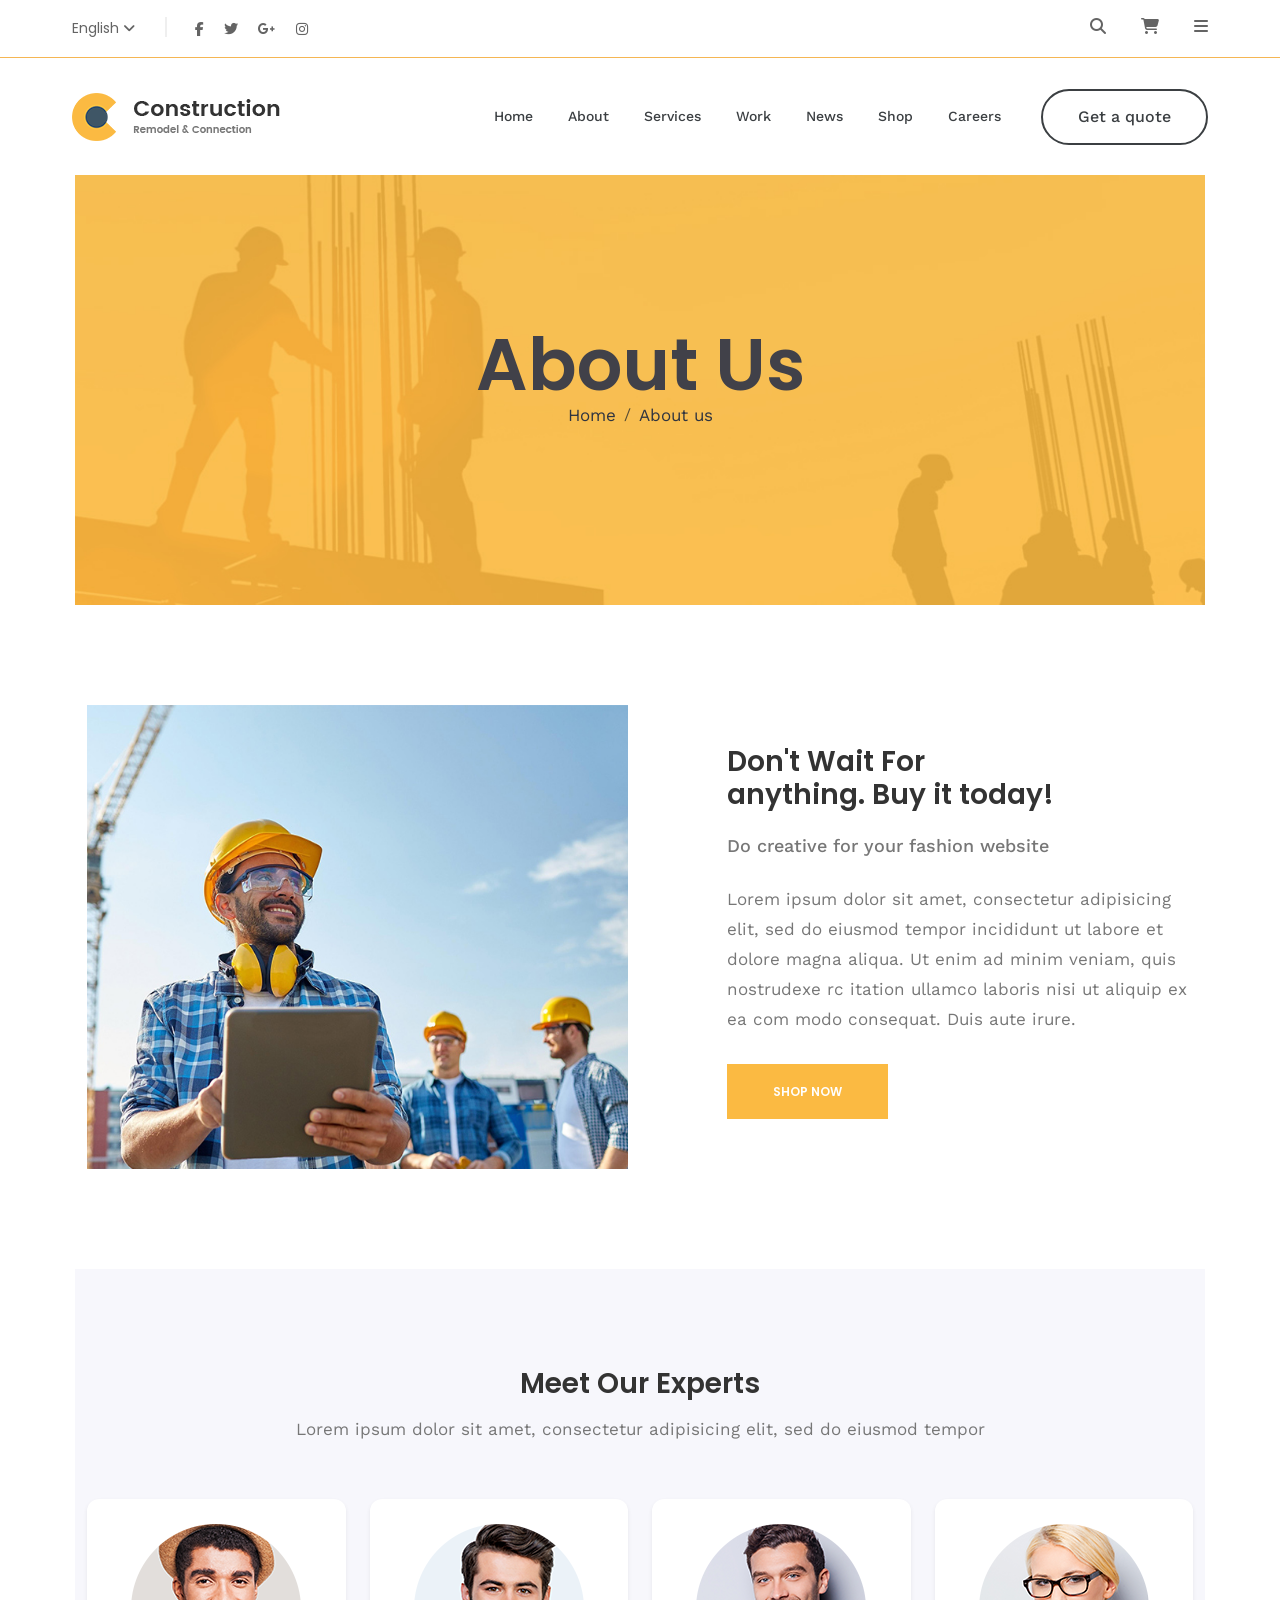
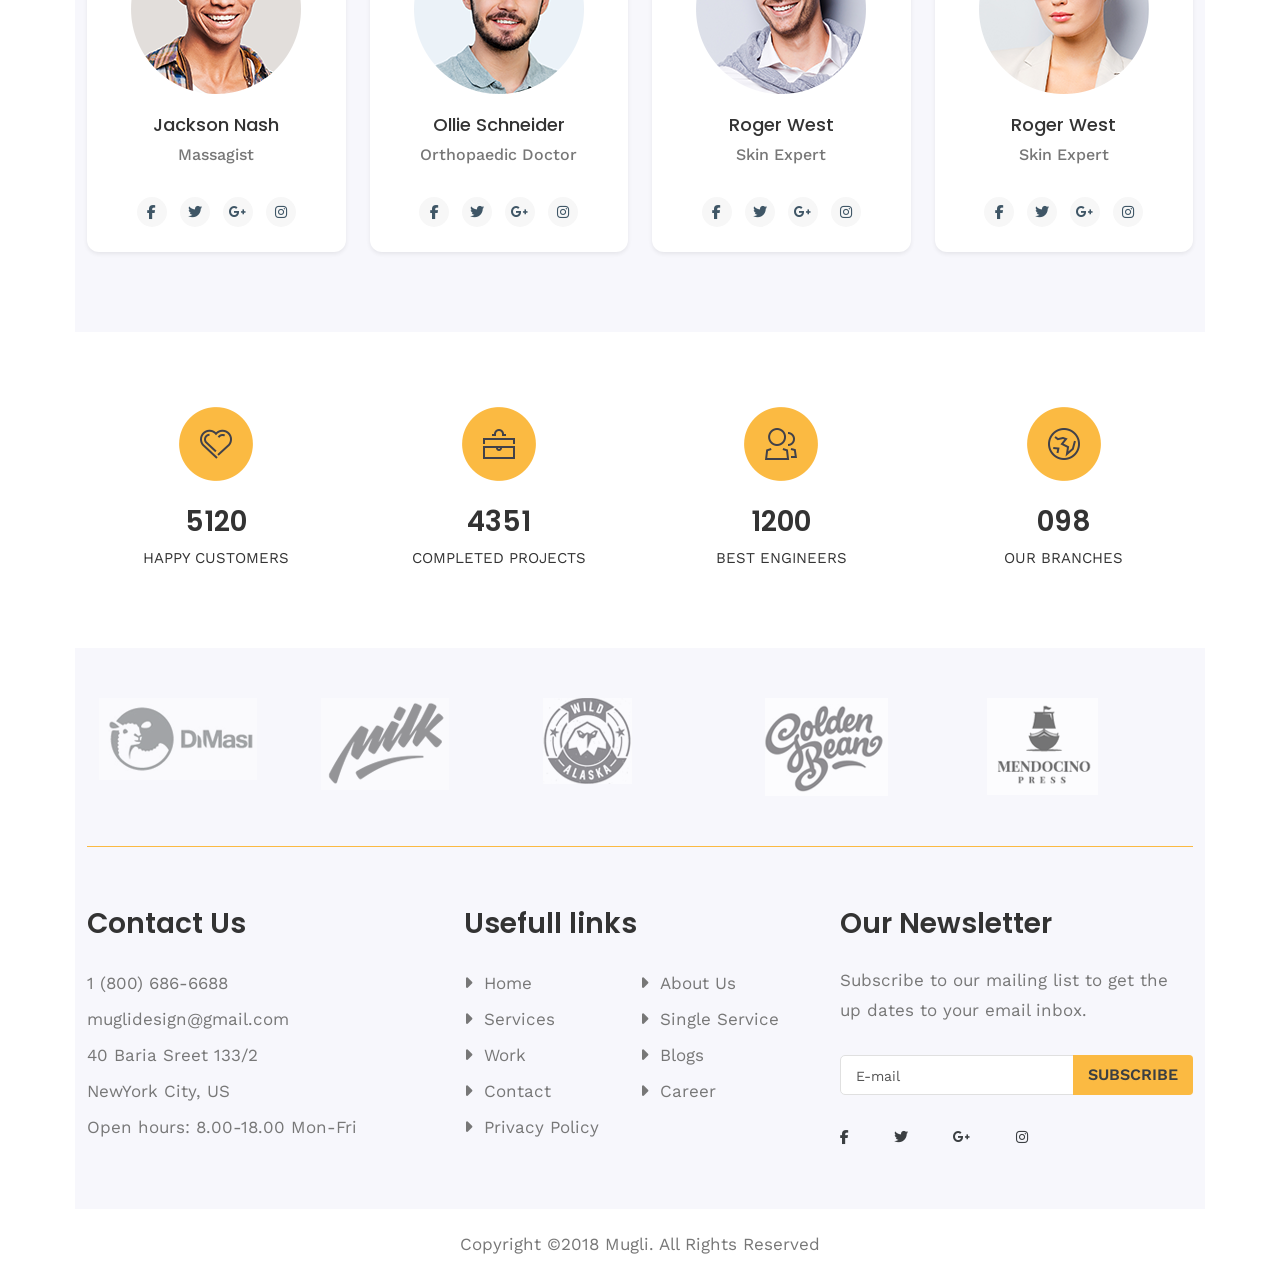
==== about.html @ 53c90080 "construction Html Project" ====
<!DOCTYPE html>
<html lang="en">
  <head>
    <meta charset="UTF-8" />
    <meta name="viewport" content="width=device-width, initial-scale=1.0" />
    <title>About Us</title>
    <link rel="shortcut icon" href="favicon.ico" type="image/x-icon" />
    <link rel="stylesheet" href="css/bootstrap.min.css" />
    <link rel="stylesheet" href="https://cdnjs.cloudflare.com/ajax/libs/font-awesome/6.7.2/css/all.min.css" />
    <link rel="stylesheet" href="css/slick.css" />
    <link rel="stylesheet" href="css/meanmenu.css" />
    <link rel="stylesheet" href="css/nice-select.css" />
    <link rel="stylesheet" href="css/magnific-popup.css" />
    <link rel="stylesheet" href="css/default.css" />
    <link rel="stylesheet" href="css/style.css" />
    <link rel="stylesheet" href="css/responsive.css" />
  </head>
  <body>
    <header>
      <!-- Top Header Section -->
      <div class="header-top-area pl-60 pr-60">
        <div class="container-fluid">
          <div class="row">
            <div class="col-xl-6 col-lg-6 col-md-6 col-6 d-flex align-items-center">
              <div class="language">
                <ul>
                  <li>
                    <a href="#">
                      English
                      <i class="fa-solid fa-angle-down"></i>
                    </a>
                    <ul>
                      <li><a href="#">Arabic</a></li>
                      <li><a href="#">Bangla</a></li>
                      <li><a href="#">Turkie</a></li>
                      <li><a href="#">German</a></li>
                      <li><a href="#">China</a></li>
                      <li><a href="#">Deutch</a></li>
                    </ul>
                  </li>
                </ul>
              </div>
              <div class="social-icon d-none d-md-block">
                <a href="#"><i class="fa-brands fa-facebook-f"></i></a>
                <a href="#"><i class="fa-brands fa-twitter"></i></a>
                <a href="#"><i class="fa-brands fa-google-plus-g"></i></a>
                <a href="#"><i class="fa-brands fa-instagram"></i></a>
              </div>
            </div>
            <div class="col-xl-6 col-lg-6 col-md-6 col-6">
              <div class="header-right f-right">
                <ul>
                  <li>
                    <a href="#"><i class="fa-solid fa-magnifying-glass"></i></a>
                    <div class="search-form">
                      <form action="#">
                        <input placeholder="Search" type="text" />
                        <button><i class="fa-solid fa-magnifying-glass"></i></button>
                      </form>
                    </div>
                  </li>
                  <li>
                    <a href="#"><i class="fa-solid fa-cart-shopping"></i></a>
                  </li>
                  <li>
                    <a class="info-bar" href="#"><i class="fa-solid fa-bars"></i></a>
                  </li>
                </ul>
              </div>
            </div>
          </div>
        </div>
      </div>
      <div class="extra-info">
        <div class="close-icon">
          <button><i class="fa-solid fa-xmark"></i></button>
        </div>
        <p>
          Lorem ipsum dolor sit amet, consectetur adipisicing elit, sed do eiusmod tempor incididunt ut labore et dolore magna aliqua. Ut enim ad minim veniam, quis nostrudexe rc itation ullamco
          laboris nisi ut aliquip ex ea com modo consequat. Duis aute irure.
        </p>
        <div class="instagram">
          <a href="#"><img src="img/insta/insta1.jpg" alt="" /></a>
          <a href="#"><img src="img/insta/insta2.jpg" alt="" /></a>
          <a href="#"><img src="img/insta/insta3.jpg" alt="" /></a>
          <a href="#"><img src="img/insta/insta4.jpg" alt="" /></a>
          <a href="#"><img src="img/insta/insta1.jpg" alt="" /></a>
          <a href="#"><img src="img/insta/insta2.jpg" alt="" /></a>
        </div>
        <div class="social-link-right mt-30">
          <a href="#"><i class="fa-brands fa-facebook-f"></i></a>
          <a href="#"><i class="fa-brands fa-twitter"></i></a>
          <a href="#"><i class="fa-brands fa-google-plus-g"></i></a>
          <a href="#"><i class="fa-brands fa-instagram"></i></a>
        </div>
      </div>

      <!-- Bottom Header Section -->
      <div class="header-bottom-area ab-menu pl-60 pr-60">
        <div class="container-fluid">
          <div class="row align-items-center">
            <div class="col-xl-3 col-lg-3">
              <div class="logo">
                <a href="index.html"><img src="img/logo/logo.png" alt="" /></a>
              </div>
            </div>
            <div class="col-xl-9 col-lg-9">
              <div class="header-button f-right d-none d-lg-block">
                <a href="#">Get a quote</a>
              </div>
              <div class="main-menu f-right">
                <nav id="mobile-menu">
                  <ul>
                    <li>
                      <a href="index.html">Home</a>
                      <ul class="submenu">
                        <li><a href="#">Home v1</a></li>
                        <li>
                          <a href="#">Home v2</a>
                          <ul class="submenu">
                            <li><a href="#">Home v.1</a></li>
                            <li><a href="#">Home v.2</a></li>
                            <li>
                              <a href="#">Home v.3</a>
                            </li>
                            <li><a href="#">Home v.4</a></li>
                          </ul>
                        </li>
                        <li><a href="#">Home v3</a></li>
                        <li><a href="#">Home v4</a></li>
                      </ul>
                    </li>
                    <li><a href="about.html">About</a></li>
                    <li><a href="#">Services</a></li>
                    <li><a href="#">Work</a></li>
                    <li><a href="#">News</a></li>
                    <li><a href="#">Shop</a></li>
                    <li><a href="#">careers</a></li>
                  </ul>
                </nav>
              </div>
              <div class="mobile-menu"></div>
            </div>
          </div>
        </div>
      </div>
    </header>

    <!-- Slider Start -->
    <div class="wrapper-box pl-75 pr-75">
      <div class="page-title-area pt-160 pb-160" style="background-image: url(img/aboutusbg.jpg); background-repeat: no-repeat; background-position: center center; background-size: cover">
        <div class="container-fluid">
          <div class="row">
            <div class="col-xl-12">
              <div class="page-title text-center">
                <h1>About Us</h1>
                <nav aria-label="breadcrumb ">
                  <ol class="breadcrumb justify-content-center">
                    <li class="breadcrumb-item"><a href="index.html">Home</a></li>
                    <li class="breadcrumb-item active" aria-current="page"><a href="#">About us</a></li>
                  </ol>
                </nav>
              </div>
            </div>
          </div>
        </div>
      </div>
      <!-- Promotion Area -->
      <div class="promotion-area pt-100 pb-100">
        <div class="container">
          <div class="row">
            <div class="col-xl-6 col-lg-6 col-md-12">
              <div class="promotion-img-3 d-none d-md-block" style="background-image: url(img/hero.jpg)"></div>
            </div>
            <div class="col-xl-6 col-lg-6 col-md-12">
              <div class="promotion-text pt-40 pb-50 pl-75">
                <h3>
                  Don't Wait For
                  <br />
                  anything. Buy it today!
                </h3>
                <span>Do creative for your fashion website</span>
                <p>
                  Lorem ipsum dolor sit amet, consectetur adipisicing elit, sed do eiusmod tempor incididunt ut labore et dolore magna aliqua. Ut enim ad minim veniam, quis nostrudexe rc itation
                  ullamco laboris nisi ut aliquip ex ea com modo consequat. Duis aute irure.
                </p>
                <a href="#" class="btn brand-btn">SHOP NOW</a>
              </div>
            </div>
          </div>
        </div>
      </div>
      <!-- Team Area -->
      <div class="team-area gray-bg pt-100 pb-50">
        <div class="container">
          <div class="row">
            <div class="col-xl-12">
              <div class="section-title text-center mb-55">
                <h2>Meet Our Experts</h2>
                <p>Lorem ipsum dolor sit amet, consectetur adipisicing elit, sed do eiusmod tempor</p>
              </div>
            </div>
            <div class="col-xl-3 col-lg-3 col-md-6">
              <div class="team-box text-center mb-30 bg-white shadow-sm">
                <div class="team-thumb">
                  <img src="img/team/jackson1.png" alt="" />
                </div>
                <div class="team-title">
                  <h3>Jackson Nash</h3>
                  <span>Massagist</span>
                </div>
                <div class="team-about-icon">
                  <a href="#"><i class="fa-brands fa-facebook-f"></i></a>
                  <a href="#"><i class="fa-brands fa-twitter"></i></a>
                  <a href="#"><i class="fa-brands fa-google-plus-g"></i></a>
                  <a href="#"><i class="fa-brands fa-instagram"></i></a>
                </div>
              </div>
            </div>
            <div class="col-xl-3 col-lg-3 col-md-6">
              <div class="team-box text-center mb-30 bg-white shadow-sm">
                <div class="team-thumb">
                  <img src="img/team/ollie1.png" alt="" />
                </div>
                <div class="team-title">
                  <h3>Ollie Schneider</h3>
                  <span>Orthopaedic Doctor</span>
                </div>
                <div class="team-about-icon">
                  <a href="#"><i class="fa-brands fa-facebook-f"></i></a>
                  <a href="#"><i class="fa-brands fa-twitter"></i></a>
                  <a href="#"><i class="fa-brands fa-google-plus-g"></i></a>
                  <a href="#"><i class="fa-brands fa-instagram"></i></a>
                </div>
              </div>
            </div>
            <div class="col-xl-3 col-lg-3 col-md-6">
              <div class="team-box text-center mb-30 bg-white shadow-sm">
                <div class="team-thumb">
                  <img src="img/team/roger1.png" alt="" />
                </div>
                <div class="team-title">
                  <h3>Roger West</h3>
                  <span>Skin Expert</span>
                </div>
                <div class="team-about-icon">
                  <a href="#"><i class="fa-brands fa-facebook-f"></i></a>
                  <a href="#"><i class="fa-brands fa-twitter"></i></a>
                  <a href="#"><i class="fa-brands fa-google-plus-g"></i></a>
                  <a href="#"><i class="fa-brands fa-instagram"></i></a>
                </div>
              </div>
            </div>
            <div class="col-xl-3 col-lg-3 col-md-6">
              <div class="team-box text-center mb-30 bg-white shadow-sm">
                <div class="team-thumb">
                  <img src="img/team/west1.png" alt="" />
                </div>
                <div class="team-title">
                  <h3>Roger West</h3>
                  <span>Skin Expert</span>
                </div>
                <div class="team-about-icon">
                  <a href="#"><i class="fa-brands fa-facebook-f"></i></a>
                  <a href="#"><i class="fa-brands fa-twitter"></i></a>
                  <a href="#"><i class="fa-brands fa-google-plus-g"></i></a>
                  <a href="#"><i class="fa-brands fa-instagram"></i></a>
                </div>
              </div>
            </div>
          </div>
        </div>
      </div>
      <!-- Counter Area -->
      <div class="counter-area pt-75 pb-45">
        <div class="container">
          <div class="row">
            <div class="col-xl-3 col-lg-3 col-md-3">
              <div class="single-counter text-center mb-30">
                <img src="img/icon/iconwbg1.png" alt="" />
                <span class="counter">5120</span>
                <p>Happy customers</p>
              </div>
            </div>
            <div class="col-xl-3 col-lg-3 col-md-3">
              <div class="single-counter text-center mb-30">
                <img src="img/icon/iconwbg2.png" alt="" />
                <span class="counter">4351</span>
                <p>Completed Projects</p>
              </div>
            </div>
            <div class="col-xl-3 col-lg-3 col-md-3">
              <div class="single-counter text-center mb-30">
                <img src="img/icon/iconwng3.png" alt="" />
                <span class="counter">1200</span>
                <p>Best Engineers</p>
              </div>
            </div>
            <div class="col-xl-3 col-lg-3 col-md-3">
              <div class="single-counter text-center mb-30">
                <img src="img/icon/iconwbg4.png" alt="" />
                <span class="counter">098</span>
                <p>Our Branches</p>
              </div>
            </div>
          </div>
        </div>
      </div>

      <!-- Footer Section -->
      <footer>
        <div class="brand-area gray-bg">
          <div class="container">
            <div class="brand-active brand-border pt-50 pb-50">
              <div class="single-brand">
                <a href="#"><img src="img/brandlogo/dmasi.png" alt="" /></a>
              </div>
              <div class="single-brand">
                <a href="#"><img src="img/brandlogo/milk.png" alt="" /></a>
              </div>
              <div class="single-brand">
                <a href="#"><img src="img/brandlogo/wild.png" alt="" /></a>
              </div>
              <div class="single-brand">
                <a href="#"><img src="img/brandlogo/golden.png" alt="" /></a>
              </div>
              <div class="single-brand">
                <a href="#"><img src="img/brandlogo/mendocino.png" alt="" /></a>
              </div>
              <div class="single-brand">
                <a href="#"><img src="img/brandlogo/dmasi.png" alt="" /></a>
              </div>
            </div>
          </div>
        </div>
        <div class="widget-area gray-bg pt-60 pb-30">
          <div class="container">
            <div class="row">
              <div class="col-xl-4 col-lg-3 col-md-4 mb-30">
                <div class="footer-widget">
                  <h3>Contact Us</h3>
                  <div class="footer-info">
                    <ul>
                      <li>1 (800) 686-6688</li>
                      <li>muglidesign@gmail.com</li>
                      <li>40 Baria Sreet 133/2</li>
                      <li>NewYork City, US</li>
                      <li>Open hours: 8.00-18.00 Mon-Fri</li>
                    </ul>
                  </div>
                </div>
              </div>
              <div class="col-xl-4 col-lg-5 col-md-3 mb-30">
                <div class="footer-widget">
                  <h3>Usefull links</h3>
                  <div class="footer-link">
                    <ul>
                      <li><a href="index.html">Home</a></li>
                      <li><a href="#">About Us</a></li>
                      <li><a href="#">Services</a></li>
                      <li><a href="#">Single Service</a></li>
                      <li><a href="#">Work</a></li>
                      <li><a href="#">Blogs</a></li>
                      <li><a href="#">Contact</a></li>
                      <li><a href="#">Career</a></li>
                      <li><a href="#">Privacy Policy</a></li>
                    </ul>
                  </div>
                </div>
              </div>
              <div class="col-xl-4 col-lg-4 col-md-5 mb-30">
                <div class="footer-widget">
                  <h3>Our Newsletter</h3>
                  <p class="pb-15">Subscribe to our mailing list to get the up dates to your email inbox.</p>
                  <form action="#">
                    <input type="email" placeholder="E-mail" />
                    <button class="brand-btn">Subscribe</button>
                  </form>
                  <div class="footer-icon mt-30">
                    <a href="#"><i class="fa-brands fa-facebook-f"></i></a>
                    <a href="#"><i class="fa-brands fa-twitter"></i></a>
                    <a href="#"><i class="fa-brands fa-google-plus-g"></i></a>
                    <a href="#"><i class="fa-brands fa-instagram"></i></a>
                  </div>
                </div>
              </div>
            </div>
          </div>
        </div>
        <div class="copyright-area">
          <div class="container">
            <div class="copyright-text text-center pt-20 pb-20">
              <p>Copyright ©2018 Mugli. All Rights Reserved</p>
            </div>
          </div>
        </div>
      </footer>
    </div>

    <!-- Js Link -->
    <script src="js/vendor/modernizr-3.5.0.min.js"></script>
    <script src="js/vendor/jquery-3.7.1.min.js"></script>
    <script src="js/bootstrap.bundle.min.js"></script>
    <script src="js/fontawesome.min.js"></script>
    <script src="js/slick.min.js"></script>
    <script src="js/isotope.pkgd.min.js"></script>
    <script src="js/jquery.nice-select.min.js"></script>
    <script src="js/jquery.magnific-popup.min.js"></script>
    <script src="js/jquery.meanmenu.min.js"></script>
    <!-- <script src="http://cdnjs.cloudflare.com/ajax/libs/waypoints/2.0.3/waypoints.min.js"></script>
    <script src="js/jquery.counterup.min.js"></script> -->
    <script src="js/main.js"></script>
  </body>
</html>
---- css/default.css ----
/* Deafult Margin & Padding */
/*-- Margin Top --*/
.mt-5 {
  margin-top: 5px;
}
.mt-10 {
  margin-top: 10px;
}
.mt-15 {
  margin-top: 15px;
}
.mt-20 {
  margin-top: 20px;
}
.mt-25 {
  margin-top: 25px;
}
.mt-30 {
  margin-top: 30px;
}
.mt-35 {
  margin-top: 35px;
}
.mt-40 {
  margin-top: 40px;
}
.mt-45 {
  margin-top: 45px;
}
.mt-50 {
  margin-top: 50px;
}
.mt-55 {
  margin-top: 55px;
}
.mt-60 {
  margin-top: 60px;
}
.mt-65 {
  margin-top: 65px;
}
.mt-70 {
  margin-top: 70px;
}
.mt-75 {
  margin-top: 75px;
}
.mt-80 {
  margin-top: 80px;
}
.mt-85 {
  margin-top: 85px;
}
.mt-90 {
  margin-top: 90px;
}
.mt-95 {
  margin-top: 95px;
}
.mt-100 {
  margin-top: 100px;
}
.mt-105 {
  margin-top: 105px;
}
.mt-110 {
  margin-top: 110px;
}
.mt-115 {
  margin-top: 115px;
}
.mt-120 {
  margin-top: 120px;
}
.mt-125 {
  margin-top: 125px;
}
.mt-130 {
  margin-top: 130px;
}
.mt-135 {
  margin-top: 135px;
}
.mt-140 {
  margin-top: 140px;
}
.mt-145 {
  margin-top: 145px;
}
.mt-150 {
  margin-top: 150px;
}
.mt-155 {
  margin-top: 155px;
}
.mt-160 {
  margin-top: 160px;
}
.mt-165 {
  margin-top: 165px;
}
.mt-170 {
  margin-top: 170px;
}
.mt-175 {
  margin-top: 175px;
}
.mt-180 {
  margin-top: 180px;
}
.mt-185 {
  margin-top: 185px;
}
.mt-190 {
  margin-top: 190px;
}
.mt-195 {
  margin-top: 195px;
}
.mt-200 {
  margin-top: 200px;
}
/*-- Margin Bottom --*/

.mb-5 {
  margin-bottom: 5px;
}
.mb-10 {
  margin-bottom: 10px;
}
.mb-15 {
  margin-bottom: 15px;
}
.mb-20 {
  margin-bottom: 20px;
}
.mb-25 {
  margin-bottom: 25px;
}
.mb-30 {
  margin-bottom: 30px;
}
.mb-35 {
  margin-bottom: 35px;
}
.mb-40 {
  margin-bottom: 40px;
}
.mb-45 {
  margin-bottom: 45px;
}
.mb-50 {
  margin-bottom: 50px;
}
.mb-55 {
  margin-bottom: 55px;
}
.mb-60 {
  margin-bottom: 60px;
}
.mb-65 {
  margin-bottom: 65px;
}
.mb-70 {
  margin-bottom: 70px;
}
.mb-75 {
  margin-bottom: 75px;
}
.mb-80 {
  margin-bottom: 80px;
}
.mb-85 {
  margin-bottom: 85px;
}
.mb-90 {
  margin-bottom: 90px;
}
.mb-95 {
  margin-bottom: 95px;
}
.mb-100 {
  margin-bottom: 100px;
}
.mb-105 {
  margin-bottom: 105px;
}
.mb-110 {
  margin-bottom: 110px;
}
.mb-115 {
  margin-bottom: 115px;
}
.mb-120 {
  margin-bottom: 120px;
}
.mb-125 {
  margin-bottom: 125px;
}
.mb-130 {
  margin-bottom: 130px;
}
.mb-135 {
  margin-bottom: 135px;
}
.mb-140 {
  margin-bottom: 140px;
}
.mb-145 {
  margin-bottom: 145px;
}
.mb-150 {
  margin-bottom: 150px;
}
.mb-155 {
  margin-bottom: 155px;
}
.mb-160 {
  margin-bottom: 160px;
}
.mb-165 {
  margin-bottom: 165px;
}
.mb-170 {
  margin-bottom: 170px;
}
.mb-175 {
  margin-bottom: 175px;
}
.mb-180 {
  margin-bottom: 180px;
}
.mb-185 {
  margin-bottom: 185px;
}
.mb-190 {
  margin-bottom: 190px;
}
.mb-195 {
  margin-bottom: 195px;
}
.mb-200 {
  margin-bottom: 200px;
}
/*-- Padding Top --*/

.pt-5 {
  padding-top: 5px;
}
.pt-10 {
  padding-top: 10px;
}
.pt-15 {
  padding-top: 15px;
}
.pt-20 {
  padding-top: 20px;
}
.pt-25 {
  padding-top: 25px;
}
.pt-30 {
  padding-top: 30px;
}
.pt-35 {
  padding-top: 35px;
}
.pt-40 {
  padding-top: 40px;
}
.pt-45 {
  padding-top: 45px;
}
.pt-50 {
  padding-top: 50px;
}
.pt-55 {
  padding-top: 55px;
}
.pt-60 {
  padding-top: 60px;
}
.pt-65 {
  padding-top: 65px;
}
.pt-70 {
  padding-top: 70px;
}
.pt-75 {
  padding-top: 75px;
}
.pt-80 {
  padding-top: 80px;
}
.pt-85 {
  padding-top: 85px;
}
.pt-90 {
  padding-top: 90px;
}
.pt-95 {
  padding-top: 95px;
}
.pt-100 {
  padding-top: 100px;
}
.pt-105 {
  padding-top: 105px;
}
.pt-110 {
  padding-top: 110px;
}
.pt-115 {
  padding-top: 115px;
}
.pt-120 {
  padding-top: 120px;
}
.pt-125 {
  padding-top: 125px;
}
.pt-130 {
  padding-top: 130px;
}
.pt-135 {
  padding-top: 135px;
}
.pt-140 {
  padding-top: 140px;
}
.pt-145 {
  padding-top: 145px;
}
.pt-150 {
  padding-top: 150px;
}
.pt-155 {
  padding-top: 155px;
}
.pt-160 {
  padding-top: 160px;
}
.pt-165 {
  padding-top: 165px;
}
.pt-170 {
  padding-top: 170px;
}
.pt-175 {
  padding-top: 175px;
}
.pt-180 {
  padding-top: 180px;
}
.pt-185 {
  padding-top: 185px;
}
.pt-190 {
  padding-top: 190px;
}
.pt-195 {
  padding-top: 195px;
}
.pt-200 {
  padding-top: 200px;
}
/*-- Padding Bottom --*/

.pb-5 {
  padding-bottom: 5px;
}
.pb-10 {
  padding-bottom: 10px;
}
.pb-15 {
  padding-bottom: 15px;
}
.pb-20 {
  padding-bottom: 20px;
}
.pb-25 {
  padding-bottom: 25px;
}
.pb-30 {
  padding-bottom: 30px;
}
.pb-35 {
  padding-bottom: 35px;
}
.pb-40 {
  padding-bottom: 40px;
}
.pb-45 {
  padding-bottom: 45px;
}
.pb-50 {
  padding-bottom: 50px;
}
.pb-55 {
  padding-bottom: 55px;
}
.pb-60 {
  padding-bottom: 60px;
}
.pb-65 {
  padding-bottom: 65px;
}
.pb-70 {
  padding-bottom: 70px;
}
.pb-75 {
  padding-bottom: 75px;
}
.pb-80 {
  padding-bottom: 80px;
}
.pb-85 {
  padding-bottom: 85px;
}
.pb-90 {
  padding-bottom: 90px;
}
.pb-95 {
  padding-bottom: 95px;
}
.pb-100 {
  padding-bottom: 100px;
}
.pb-105 {
  padding-bottom: 105px;
}
.pb-110 {
  padding-bottom: 110px;
}
.pb-115 {
  padding-bottom: 115px;
}
.pb-120 {
  padding-bottom: 120px;
}
.pb-125 {
  padding-bottom: 125px;
}
.pb-130 {
  padding-bottom: 130px;
}
.pb-135 {
  padding-bottom: 135px;
}
.pb-140 {
  padding-bottom: 140px;
}
.pb-145 {
  padding-bottom: 145px;
}
.pb-150 {
  padding-bottom: 150px;
}
.pb-155 {
  padding-bottom: 155px;
}
.pb-160 {
  padding-bottom: 160px;
}
.pb-165 {
  padding-bottom: 165px;
}
.pb-170 {
  padding-bottom: 170px;
}
.pb-175 {
  padding-bottom: 175px;
}
.pb-180 {
  padding-bottom: 180px;
}
.pb-185 {
  padding-bottom: 185px;
}
.pb-190 {
  padding-bottom: 190px;
}
.pb-195 {
  padding-bottom: 195px;
}
.pb-200 {
  padding-bottom: 200px;
}

/*-- Padding Left --*/
.pl-0 {
  padding-left: 0px;
}
.pl-5 {
  padding-left: 5px;
}
.pl-10 {
  padding-left: 10px;
}
.pl-15 {
  padding-left: 15px;
}
.pl-20 {
  padding-left: 20px;
}
.pl-25 {
  padding-left: 35px;
}
.pl-30 {
  padding-left: 30px;
}
.pl-35 {
  padding-left: 35px;
}

.pl-35 {
  padding-left: 35px;
}

.pl-40 {
  padding-left: 40px;
}

.pl-45 {
  padding-left: 45px;
}

.pl-50 {
  padding-left: 50px;
}

.pl-55 {
  padding-left: 55px;
}

.pl-60 {
  padding-left: 60px;
}
.pl-65 {
  padding-left: 65px;
}
.pl-70 {
  padding-left: 70px;
}
.pl-75 {
  padding-left: 75px;
}
.pl-80 {
  padding-left: 80px;
}
.pl-85 {
  padding-left: 80px;
}
.pl-90 {
  padding-left: 90px;
}
.pl-95 {
  padding-left: 95px;
}
.pl-100 {
  padding-left: 100px;
}
.pl-105 {
  padding-left: 105px;
}
.pl-120 {
  padding-left: 120px;
}

/*-- Padding Right --*/
.pr-0 {
  padding-right: 0px;
}
.pr-5 {
  padding-right: 5px;
}
.pr-10 {
  padding-right: 10px;
}
.pr-15 {
  padding-right: 15px;
}
.pr-20 {
  padding-right: 20px;
}
.pr-25 {
  padding-right: 35px;
}
.pr-30 {
  padding-right: 30px;
}
.pr-35 {
  padding-right: 35px;
}

.pr-35 {
  padding-right: 35px;
}

.pr-40 {
  padding-right: 40px;
}

.pr-45 {
  padding-right: 45px;
}

.pr-50 {
  padding-right: 50px;
}

.pr-55 {
  padding-right: 55px;
}

.pr-60 {
  padding-right: 60px;
}
.pr-65 {
  padding-right: 65px;
}
.pr-70 {
  padding-right: 70px;
}
.pr-75 {
  padding-right: 75px;
}
.pr-80 {
  padding-right: 80px;
}
.pr-85 {
  padding-right: 80px;
}
.pr-90 {
  padding-right: 90px;
}
.pr-95 {
  padding-right: 95px;
}
.pr-100 {
  padding-right: 100px;
}

/* font weight */
.f-700 {
  font-weight: 700;
}
.f-600 {
  font-weight: 600;
}
.f-500 {
  font-weight: 500;
}
.f-400 {
  font-weight: 400;
}
.f-300 {
  font-weight: 300;
}

/* Background Color */

.gray-bg {
  background: #f7f7fc;
}
.white-bg {
  background: #fff;
}
.black-bg {
  background: #222;
}
.theme-bg {
  background: #222;
}
.primary-bg {
  background: #222;
}
/* Color */

.white-color {
  color: #fff;
}
.black-color {
  color: #222;
}
.theme-color {
  color: #222;
}
.primary-color {
  color: #222;
}
/* black overlay */

[data-overlay] {
  position: relative;
}
[data-overlay]::before {
  background: #000 none repeat scroll 0 0;
  content: "";
  height: 100%;
  left: 0;
  position: absolute;
  top: 0;
  width: 100%;
  z-index: 1;
}
[data-overlay="3"]::before {
  opacity: 0.3;
}
[data-overlay="4"]::before {
  opacity: 0.4;
}
[data-overlay="5"]::before {
  opacity: 0.5;
}
[data-overlay="6"]::before {
  opacity: 0.6;
}
[data-overlay="7"]::before {
  opacity: 0.7;
}
[data-overlay="8"]::before {
  opacity: 0.8;
}
[data-overlay="9"]::before {
  opacity: 0.9;
}
---- css/style.css ----
/*
  Theme Name: Construction - Multipurpose HTML Template
  Author: dmsrashedul
  Support: dmsrashedulislam@gmail.com
  Description: Creative  HTML Bootstrap5 template.
  Version: 1.0
*/

/* CSS Index 
-----------------------------------
1.Header Star
2.Header Bottom Area
3.Slider Area
4.Feature Section
5.Promotion Area
6.Portfolio Area
6.Section Title
7.Counter Section
8.Blog Section
9.Latest Blog Area
10.Testimoinal Area
11.Footer Section
12.Extra Info
13.Team Area
*/

/* 1. Theme default css */
@import url("https://fonts.googleapis.com/css2?family=Poppins:ital,wght@0,100;0,200;0,300;0,400;0,500;0,600;0,700;0,800;0,900;1,100;1,200;1,300;1,400;1,500;1,600;1,700;1,800;1,900&family=Work+Sans:ital,wght@0,100..900;1,100..900&display=swap");
body {
  font-family: "Work Sans", sans-serif;
  font-weight: normal;
  font-style: normal;
  font-family: 17px;
  font-weight: 400;
  color: #767676;
}
.img {
  width: 100%;
  transition: all 0.3s ease-out 0s;
}
.f-left {
  float: left;
}
.f-right {
  float: right;
}
.fix {
  overflow: hidden;
}
a,
.button {
  -webkit-transition: all 0.3s ease-out 0s;
  -moz-transition: all 0.3s ease-out 0s;
  -ms-transition: all 0.3s ease-out 0s;
  -o-transition: all 0.3s ease-out 0s;
  transition: all 0.3s ease-out 0s;
}
a:focus,
.button:focus {
  text-decoration: none;
  outline: none;
}
a:focus,
a:hover,
.portfolio-cat a:hover,
.footer -menu li a:hover {
  color: #3b3f42;
  text-decoration: none;
}
a {
  text-decoration: none;
}
a,
button {
  color: #3b3f42;
  outline: medium none;
}
.uppercase {
  text-transform: uppercase;
}
.capitalize {
  text-transform: capitalize;
}
h1,
h2,
h3,
h4,
h5,
h6 {
  font-family: "Poppins", sans-serif;
  font-weight: normal;
  color: #333333;
  margin-top: 0px;
  font-style: normal;
  font-weight: 400;
  text-transform: normal;
}
h1 a,
h2 a,
h3 a,
h4 a,
h5 a,
h6 a {
  color: inherit;
}
h1 {
  font-size: 40px;
  font-weight: 500;
}
h2 {
  font-size: 35px;
}
h3 {
  font-size: 28px;
}
h4 {
  font-size: 22px;
}
h5 {
  font-size: 18px;
}
h6 {
  font-size: 16px;
}
ul {
  margin: 0px;
  padding: 0px;
}
li {
  list-style: none;
}
p {
  font-size: 17px;
  font-weight: normal;
  line-height: 30px;
  color: #777777;
  margin-bottom: 15px;
}
hr {
  border-bottom: 1px solid #eceff8;
  border-top: 0 none;
  margin: 30px 0;
  padding: 0;
}
label {
  color: #7e7e7e;
  cursor: pointer;
  font-size: 14px;
  font-weight: 400;
}
*::-moz-selection {
  background: #d6b161;
  color: #fff;
  text-shadow: none;
}
::-moz-selection {
  background: #444;
  color: #fff;
  text-shadow: none;
}
::selection {
  background: #444;
  color: #fff;
  text-shadow: none;
}
*::-moz-placeholder {
  color: #555555;
  font-size: 14px;
  opacity: 1;
}
*::placeholder {
  color: #555555;
  font-size: 14px;
  opacity: 1;
}
.btn {
  font-family: "Poppins", sans-serif;
  display: inline-block;
  font-size: 12px;
  text-transform: uppercase;
  color: #fefefe;
  background-color: #2f3440;
  line-height: 1.1;
  padding: 20px 45px;
  font-weight: 600;
  border-radius: 0px;
}
.btn:hover {
  background-color: #fff;
  border: 1px solid #fbba42;
}
.brand-btn {
  background-color: #fbba42;
}

/* 1.Header Start*/
.header-top-area {
  border-bottom: 1px solid #f5b654;
}
.language ul li a {
  font-family: "Poppins", sans-serif;
  color: #646464;
  font-size: 14px;
  display: inline-block;
  padding: 18px 0px;
}
.language ul li:hover > a {
  color: #f5b654;
}
.language ul li {
  position: relative;
}
.language ul li ul {
  position: absolute;
  top: 100%;
  left: 0;
  backdrop-filter: blur(16px) saturate(180%);
  -webkit-backdrop-filter: blur(16px) saturate(180%);
  background-color: rgba(255, 255, 255, 0.75);
  border-radius: 12px;
  border: 1px solid rgba(209, 213, 219, 0.3);
  width: 110px;
  transition: all 0.3s ease 0s;
  padding: 7px 0px;
  opacity: 0;
  visibility: hidden;
  z-index: 1;
}
.language ul li:hover ul {
  opacity: 1;
  visibility: visible;
}

.language ul li ul li a {
  display: block;
  padding: 5px 14px;
  color: #222;
  font-size: 12px;
}
.language.language-header-3 > ul > li > a {
  border: 2px solid #ebebeb;
  padding: 14px 30px;
  border-radius: 30px;
  line-height: 1px;
}
.social-icon {
  margin-left: 30px;
  padding-left: 30px;
  position: relative;
}
.social-icon a {
  color: #646464;
  font-size: 14px;
  margin-right: 15px;
}
.social-icon a:hover {
  color: #f5b654;
}

.social-icon::before {
  content: "";
  top: 0;
  left: 0;
  width: 2px;
  height: 20px;
  position: absolute;
  background: #efefef;
}
.social-header-3 {
  margin-left: 0;
  padding-left: 0;
}
.social-header-3::before {
  display: none;
}
.transparent-header .social-icon::before {
  background: #343434;
  opacity: 10%;
}
.header-right {
  margin-top: 15px;
}
.header-right li {
  display: inline-block;
  margin-left: 30px;
  position: relative;
}
.header-right ul li a {
  color: #646464;
  font-size: 16px;
}
/* Header 3 */
.header-right.header-left-bar {
  margin-left: 0;
  margin-top: 0;
}
.header-right.header-right-bar {
  margin-top: 3px;
}
.search-form {
  position: absolute;
  right: 0;
  background-color: #222;
  width: 200px;
  z-index: 9;
  opacity: 0;
  visibility: hidden;
  transition: all ease 0.3s;
}
.header-right li:hover .search-form {
  opacity: 1;
  visibility: visible;
}
.search-form input {
  width: 100%;
  background: none;
  border: 0;
  height: 45px;
  padding: 0px 15px;
  color: #fff;
}
.search-form form {
  position: relative;
}
.search-form button {
  position: absolute;
  right: 0;
  background: #222;
  border: none;
  color: #fff;
  width: 42px;
  text-align: center;
  line-height: 42px;
}
.search-form input::placeholder {
  color: #fff;
}

/*2.Header Bottom Area */
.main-menu ul li {
  display: inline-block;
  margin-left: 50px;
  position: relative;
}
.transparent-header .main-menu ul li {
  margin-left: 45px;
}

header.transparent-header {
  position: absolute;
  top: 0;
  left: 0;
  width: 100%;
  z-index: 56;
}
.transparent-header .social-icon a {
  color: #343434;
}
.transparent-header .language ul li a {
  color: #343434;
}
.transparent-header .header-right ul li a {
  color: #343434;
}
.transparent-header .header-top-area {
  border-bottom: 1px solid #d9a138;
}
.transparent-header .main-menu ul li a {
  color: #343434;
}
.transparent-header .main-menu ul li:hover a {
  color: #fff;
}
.main-menu ul li a {
  color: #3b3f42;
  font-size: 14px;
  font-weight: 500;
  padding: 48px 0px;
  display: inline-block;
  text-transform: capitalize;
}
.main-menu ul li:hover a {
  color: #f5b654;
}
.header-button a {
  display: inline-block;
  padding: 14px 35px;
  color: #3b3f42;
  border: 2px solid #3b3f42;
  border-radius: 30px;
  font-weight: 500;
}
.header-button {
  margin-top: 31px;
  margin-left: 40px;
}
.header-button a:hover {
  background-color: #3b3f42;
  color: #f5b654;
}
.main-menu ul li ul.submenu {
  position: absolute;
  top: 110%;
  left: 0;
  backdrop-filter: blur(16px) saturate(180%);
  -webkit-backdrop-filter: blur(16px) saturate(180%);
  background-color: rgba(255, 255, 255, 0.75);
  border-radius: 12px;
  border: 1px solid rgba(209, 213, 219, 0.3);
  width: 250px;
  opacity: 0;
  visibility: hidden;
  transition: all 0.3s ease 0s;
  z-index: 1;
}
.main-menu ul li:hover > ul.submenu {
  opacity: 1;
  visibility: visible;
}
.main-menu ul li ul.submenu li {
  margin: 0px;
  display: block;
  border-bottom: 1px solid #ddd;
}
.main-menu ul li ul.submenu li:last-child {
  border: 0px;
}
.main-menu ul li ul.submenu li a {
  display: block;
  padding: 10px 20px;
  color: #373737;
}
.main-menu ul li ul.submenu li:hover > a {
  color: #777;
}
.main-menu ul li ul.submenu li ul.submenu {
  left: 100%;
  top: 0;
}
/*3.Slider Area */
.single-slider.height-100 {
  height: 100vh;
  background-size: cover;
  background-position: center;
}
.slide-img.slider-full > img {
  width: 75%;
}

.slider-height {
  min-height: 850px;
  background-size: cover;
}
.slider-content span {
  text-transform: uppercase;
  color: #333333;
  font-family: "Poppins", sans-serif;
  font-weight: 600;
  letter-spacing: 6px;
  font-size: 14px;
}
.slider-content h1 {
  font-size: 60px;
  font-weight: 700;
  color: #333333;
  line-height: 60px;
  margin-top: 18px;
  margin-bottom: 12px;
}
.slider-content p {
  font-size: 17px;
  color: #414149;
  padding-right: 230px;
  line-height: 30px;
  margin-bottom: 40px;
  font-weight: 400;
}
/* Slider 3 */
.slider-height-3 {
  min-height: 720px;
  background-repeat: no-repeat;
  background-position: center;
  background-size: cover;
}
.slider-height-3 .slider-content h1 {
  font-size: 90px;
  color: #fff;
  line-height: 1.1;
  margin-bottom: 30px;
}
.slider-height-3 .slider-content span {
  color: #fff;
}
.slider-height-3 .slider-content p {
  padding-right: 0;
  color: #fff;
}
.slider-height-3 .slider-content .btn {
  border-radius: 30px;
}
/*4.Feature Section */
.single-feature {
  padding: 0px 40px;
}
.single-feature > img {
  margin-bottom: 30px;
  max-height: 50px;
  object-fit: cover;
}
.single-feature h2 {
  font-size: 28px;
  font-weight: 600;
  line-height: 30px;
  margin-bottom: 15px;
}
.single-feature > p {
  font-size: 17px;
  line-height: 30px;
  margin: 0px;
}
.features-title > h2 {
  font-size: 48px;
  color: #414149;
  font-weight: 600;
  margin: 0;
}
.features-title > h2 span {
  color: #fbba42;
}
/* 5.Promotion Area */
.promotion-text > h3 {
  font-size: 28px;
  font-weight: 600;
  margin-bottom: 20px;
}
.promotion-text > span {
  color: #777777;
  font-size: 18px;
  font-weight: 500;
  margin-bottom: 25px;
  display: block;
}
.promotion-text > p {
  font-size: 17px;
  font-weight: 400;
  line-height: 30px;
  margin-bottom: 30px;
}
.promotion-img {
  position: absolute;
  top: 0;
  left: 0;
  height: 100%;
  width: 50%;
  background-repeat: no-repeat;
  background-size: cover;
}
.promotion-area {
  position: relative;
}
.btn-2 {
  background: none;
  border: 1px solid #fbba42;
  color: #222;
  padding: 17px 35px;
  line-height: 1;
}
.promotion-img-3 {
  height: 100%;
  width: 100%;
  background-repeat: no-repeat;
  background-size: cover;
  background-position: center;
}

/* 6.Portfolio Area */
.portfolio-thumb {
  position: relative;
}
.portfolio-thumb::before {
  content: "";
  background-color: #f5b654;
  position: absolute;
  width: 100%;
  height: 100%;
  left: 0;
  top: 0;
  opacity: 0.85;
  visibility: hidden;
}
.portfolio-wrapper {
  position: relative;
}
.portfolio-content {
  position: absolute;
  text-align: center;
  top: 50%;
  left: 0;
  right: 0;
  transform: translateY(-50%);
  padding: 30px;
  transition: all ease 0.3s;
  visibility: hidden;
  opacity: 0;
}
.portfolio-thumb > img {
  width: 100%;
}
.portfolio-content > h3 {
  color: #2f3440;
  font-size: 18px;
  font-weight: 600;
  margin-bottom: 5px;
}
.portfolio-content .icon > a {
  color: #414149;
  font-size: 35px;
  margin-bottom: 5px;
  display: block;
}
.portfolio-content > span {
  font-size: 17px;
  line-height: 30px;
  display: block;
}
.portfolio-wrapper:hover .portfolio-thumb::before {
  opacity: 0.85;
  visibility: visible;
}
.portfolio-wrapper:hover .portfolio-content {
  opacity: 1;
  visibility: visible;
}
.portfolio-menu > button {
  background: none;
  border: none;
  color: #3b3f42;
  text-transform: uppercase;
  font-weight: 400;
  border: none;
  display: inline-block;
  padding: 10px 15px;
  margin: 0px 8px;
  transition: all ease 0.3s;
}
.portfolio-menu > button:hover,
.portfolio-menu > button.active {
  background-color: #fbba42;
  color: #fff;
}
.portfolio-menu > button:focus {
  outline: 0 none;
}
/* 6.Section Title */
.section-title > h2 {
  font-size: 28px;
  font-weight: 600;
  line-height: 30px;
  color: #333333;
  margin: 0 0 15px;
}
.section-title-2 > h2 {
  font-size: 40px;
}
.section-title > p {
  font-size: 17px;
  line-height: 30px;
  margin-bottom: 0;
}
.section-title-2 > a {
  font-size: 11px;
  color: #333;
  text-transform: uppercase;
  line-height: 12px;
  letter-spacing: 2px;
  margin-top: 20px;
}
/* 7.Counter Section */
.single-counter > span {
  font-family: "Poppins", sans-serif;
  color: #333333;
  font-size: 28px;
  font-weight: 600;
  display: block;
  margin-top: 20px;
  margin-bottom: 0px;
}
.single-counter > p {
  font-size: 15px;
  color: #333333;
  text-transform: uppercase;
  margin: 0;
}
.single-counter.counter-2 > span {
  font-size: 72px;
  color: #414149;
  line-height: 20px;
}
.single-counter.counter-2 > p {
  line-height: 30px;
  padding-left: 14px;
}

/* 8.Blog Section */
.blog-wrapper {
  border: 1px solid #e0e0e0;
  padding: 30px;
  overflow: hidden;
  transition: all ease 0.3s;
}
.blog-wrapper:hover {
  border: 1px solid transparent;
  background-color: #fff;
}
.blog-inner {
  overflow: hidden;
}
.tag-blog > a {
  font-size: 14px;
  color: #333333;
  background: #fbba42;
  display: inline-block;
  padding: 7px 15px;
  border-radius: 30px;
  line-height: 1;
}
.blog-inner h4 {
  font-size: 18px;
  font-weight: 600;
  line-height: 30px;
  margin-top: 15px;
  margin-bottom: 20px;
}
.blog-inner > p {
  color: #777777;
  font-size: 17px;
  line-height: 30px;
  margin-bottom: 20px;
}
.blog-meta {
  border-top: 1px solid #e0e0e0;
  padding-top: 25px;
}
.blog-meta span {
  color: #646464;
}
.blog-meta span a {
  color: #333333;
  font-size: 11px;
}
.blog-more {
  color: #3b3f42;
  font-weight: 700;
  text-transform: uppercase;
  font-size: 13px;
  transition: all ease-in-out 0.3s;

  display: inline-block;
}
.blog-more-btn {
  transform: translateX(40px);
  transition: all ease-in-out 0.3s;
}

.blog-wrapper:hover .blog-more-btn {
  transform: translateX(0px);
}

/* 9.Latest Blog Area */
.blog-title > span {
  width: 50px;
  height: 50px;
  border: 1px solid #ebebeb;
  display: inline-block;
  text-align: center;
  font-size: 16px;
  font-weight: 600;
  color: #333;
  font-family: "Poppins", sans-serif;
  /* float: left; */
}

.blog-title span > span {
  font-size: 11px;
  font-weight: 400;
  display: block;
}
.blog-title > h2 {
  font-size: 22px;
  font-weight: 600;
  line-height: 28px;
  color: #333;
  margin-left: 54px;
  padding-left: 15px;
  margin-right: 20px;
  margin-bottom: 0;
}

.blog-latest-content > a {
  font-size: 14px;
  text-transform: capitalize;
  font-weight: 400;
}
.blog-latest-content p {
  margin-bottom: 30px;
}
.blog-img img {
  width: 100%;
}
.slick-dots {
  position: absolute;
  bottom: -60px;
  left: 0;
  text-align: center;
  right: 0;
}
.slick-dots > li {
  display: inline-block;
  margin: 0px 5px;
  line-height: 0;
}
.slick-dots button {
  text-indent: -10000px;
  border: 2px solid #646464;
  width: 10px;
  height: 10px;
  border-radius: 100%;
  padding: 0;
}
.slick-dots > li.slick-active button {
  background: #646464;
}
.slider-area .slick-dots {
  bottom: 30px;
}
.slider-area .slick-dots button {
  width: 12px;
  height: 12px;
}
/* 10.Testimoinal Area */

.testimonial-wrapper {
  border: 1px solid #ebebeb;
  padding: 0px 40px 35px 40px;
  top: 0;
  margin-top: 60px;
}
.testimonial-wrapper > p {
  color: #777;
  line-height: 30px;
  font-size: 17px;
  margin-bottom: 20px;
}
.client-info > h4 {
  color: #333333;
  font-size: 18px;
  font-weight: 500;
  margin-bottom: 5px;
}
.client-info > span {
  font-size: 14px;
  color: #777777;
}
.testimonial-img {
  margin-top: -60px;
  margin-bottom: 25px;
  display: inline-block;
}
/* Testimonial Wrapper 3 */
.testimonial-3 {
  margin-top: 0;
  padding: 40px 55px;
}
.testimonial-3 p {
  margin-bottom: 30px;
}
.testimonial-3 i {
  font-size: 36px;
  line-height: 21px;
  color: #f5b654;
  margin-bottom: 40px;
}
/* Testimonial Items */
.testimonial-items i {
  font-size: 72px;
  color: #f5b654;
  margin-bottom: 40px;
}
.designation h3 {
  font-size: 22px;
  font-weight: 600;
  margin-bottom: 5px;
}
.testimonial-nav {
  width: 310px;
  text-align: center;
  margin: auto;
  margin-top: 50px;
}
.testimonial-nav button {
  position: absolute;
  background: none;
  border: none;
  color: #777777;
  top: 50%;
  font-size: 24px;
  transform: translateY(-50%);
  z-index: 1;
}
.testimonial-nav button.slick-next {
  right: -50px;
}
.testimonial-nav button.slick-prev {
  left: -50px;
}
.testimonial-thumb > img {
  transform: scale(0.6);
}
.testimonial-thumb.slick-center > img {
  transform: scale(1);
}
/* Tesimonial 3 */
.accordion-button {
  font-size: 18px;
  font-family: Poppins;
  font-weight: 600;
  color: #333;
  border-bottom: none;
  background: none !important;
  padding: 0px;
}

.accordion-item {
  margin-bottom: 40px;
  border: none;
}
.accordion-button:focus {
  box-shadow: none;
}
.accordion-button:not(.collapsed) {
  background-color: none;
}

.accordion-body {
  font-size: 17px;
  color: #777;
  line-height: 29px;
  padding: 30px 35px 0 0;
}
.accordion {
  --bs-accordion-border-width: none;
  --bs-accordion-active-color: #333;
  margin-left: 30px;
}

.accordion-button::after {
  content: "";
  background-image: url('data:image/svg+xml,<svg xmlns="http://www.w3.org/2000/svg" width="16" height="16" fill="currentColor" stroke="black" stroke-width="3" viewBox="0 0 16 16"><path d="M8 1v14M1 8h14"/></svg>'); /* Bold Plus icon */
  background-repeat: no-repeat;
  background-size: 14px;
  background-position: center;
  width: 30px;
  height: 30px;
  display: inline-block;
  border: 1px solid #333;
  border-radius: 3px;
  transition: all 0.3s ease-in-out;
}

.accordion-button:not(.collapsed)::after {
  background-image: url('data:image/svg+xml,<svg xmlns="http://www.w3.org/2000/svg" width="16" height="16" fill="currentColor" stroke="black" stroke-width="3" viewBox="0 0 16 16"><path d="M1 8h14"/></svg>'); /* Bold Minus icon */
  background-color: #f5b654;
  border-color: #f5b654;
}

/* 11.Footer Section */
.brand-border {
  border-bottom: 1px solid #fbba42;
}
.footer-widget > h3 {
  font-size: 28px;
  font-weight: 600;
  margin-bottom: 25px;
}
.footer-info > ul li {
  color: #777777;
  font-size: 17px;
  line-height: 36px;
}
.footer-link li {
  float: left;
  width: 50%;
}

.footer-link li a {
  color: #777777;
  font-size: 17px;
  line-height: 36px;
  position: relative;
  padding-left: 20px;
  display: inline-block;
}
.footer-link li a::before {
  content: "\f0da";
  font-family: FontAwesome;
  position: absolute;
  top: 0;
  left: 0;
}
.footer-widget input {
  height: 40px;
  width: 100%;
  padding: 0px 15px;
  border: 1px solid #e0e0e0;
  border-radius: 5px;
}

.footer-widget > form {
  position: relative;
}
.footer-widget form button {
  position: absolute;
  right: 0;
  border: 0;
  height: 100%;
  color: #3b3f42;
  padding: 0 15px;
  font-weight: 600;
  text-transform: uppercase;
  border-radius: 0 4px 4px 0;
}
.footer-icon > a {
  font-size: 14px;
  margin-right: 40px;
}
.footer-icon > a:hover {
  color: #fbba42;
}
.copyright-text p {
  margin: 0px;
}

/* 12.Extra Info */
.extra-info > p {
  color: #333;
  font: 15px;
  line-height: 28px;
}
.extra-info {
  backdrop-filter: blur(16px) saturate(180%);
  -webkit-backdrop-filter: blur(16px) saturate(180%);
  background-color: rgba(255, 255, 255, 0.75);
  border-radius: 12px;
  border: 1px solid rgba(209, 213, 219, 0.3);
  width: 400px;
  height: 100%;
  position: fixed;
  z-index: 99999999;
  padding: 30px;
  top: 0px;
  right: 0;
  transform: translateX(100%);
}
.extra-info.info-open {
  transform: translateX(0);
}
.instagram {
  overflow: hidden;
}
.instagram a {
  width: 33.33%;
  float: left;
}
.instagram img {
  width: 100%;
}
.social-link-right > a {
  color: #333;
  height: 40px;
  width: 40px;
  border: 2px solid #333;
  display: inline-block;
  text-align: center;
  line-height: 40px;
  margin-right: 10px;
}
.close-icon > button {
  background: none;
  color: #fbba42;
  border: 0 none;
  font-size: 20px;
  padding: 0;
  cursor: pointer;
}
.close-icon {
  text-align: right;
  margin-top: -16px;
}

.counter-area {
  background-repeat: no-repeat;
  background-position: center;
  background-size: cover;
}
/* 13.Team Area */
.team-info > h3 {
  font-size: 18px;
  margin-bottom: 5px;
  font-weight: 500;
  color: #333333;
}
.team-info > span {
  font-size: 16px;
  color: #777;
}
.team-info {
  padding-top: 32px;
}
.team-img {
  position: relative;
}
.team-img:before {
  content: "";
  width: 100%;
  height: 0%;
  background: #fbba42;
  bottom: 0;
  left: 0;
  position: absolute;
  opacity: 0.9;
  transition: all ease-in 0.2s;
}

.team-icon {
  position: absolute;
  left: 0;
  top: 50%;
  right: 0;
  opacity: 0;
  visibility: hidden;
}
.team-icon > a {
  color: #313041;

  border-radius: 50%;
  display: inline-block;
  margin: 0 2px;
  line-height: 30px;
  width: 30px;
  height: 30px;
  font-size: 14px;
  transition: all ease-in 0.2s;
}
.team-icon > a:hover {
  background: #fff;
}
.single-team:hover > .team-img:before {
  height: 100%;
}
.single-team:hover .team-icon {
  opacity: 1;
  visibility: visible;
  transform: translateY(-50%);
}
.team-img img {
  width: 100%;
}
/* About Team */
.team-box {
  padding: 25px;
  border-radius: 12px;
}
.team-title h3 {
  font-size: 18px;
  color: #333;
  font-weight: 500;
  line-height: 1px;
  margin-bottom: 18px;
}
.team-title {
  margin-top: 30px;
  margin-bottom: 30px;
}
.team-title span {
  font-size: 16px;
  color: #777777;
  font-weight: 500;
  display: inline-block;
}
.team-about-icon > a {
  color: #3f5666;
  font-size: 14px;
  line-height: 30px;
  display: inline-block;
  background-color: #f7f7f7;
  border-radius: 50%;
  width: 30px;
  height: 30px;
  margin: 0 4px;
}
.team-about-icon > a:hover {
  background-color: #fbba42;
}
/* About Us Page*/
/* Page Title Area */
.page-title h1 {
  font-family: Poppins;
  font-size: 72px;
  font-weight: 600;
  color: #414149;
  line-height: 60px;
}
.breadcrumb-item a {
  font-size: 17px;
  color: #2f3440;
}
/* Services Area */
.service-box i {
  width: 50px;
  height: 50px;
  font-size: 28px;
  background: #f2f2f2;
  text-align: center;
  border-radius: 50%;
  line-height: 50px;
  margin-bottom: 24px;
  color: #333;
}
.service-box h3 {
  font-size: 28px;
  font-weight: 600;
  color: #333;
  margin-bottom: 14px;
}
.service-box p {
  margin-bottom: 0;
}

.service-box {
  padding: 30px;
  border: 2px solid transparent;
  transition: all ease 0.3s;
}
.service-box:hover {
  border-color: #f2f2f2;
}
.service-box i:hover {
  background-color: #fbba42;
}
/* Portfolio Details */
.portfolio-details-img img {
  width: 100%;
}
.project-details-title {
  font-size: 28px;

  font-weight: 600;
}
.project-details > P {
  margin-bottom: 30px;
}
.project-status {
  padding: 40px;
}
.project-status ul li {
  margin-bottom: 30px;
}
.project-status ul li:last-child {
  margin-bottom: 0px;
}
.project-status ul li b {
  text-transform: uppercase;
  font-size: 17px;
  color: #777;
}
.project-status ul li span {
  color: #777;
  font-size: 17px;
  display: block;
  margin-top: 8px;
}
/* News Page */
.blog-item-content h3 a {
  font-size: 22px;
  color: #333;
  font-weight: 600;
}
.news-area .blog-item {
  border-bottom: none;
  padding-bottom: 30px;
}
.blog-thumb img {
  width: 100%;
}
.blog-item-content h3 {
  margin-bottom: 10px;
}
.blog-item-content span {
  font-size: 14px;
  text-transform: uppercase;
  color: #333;
  position: relative;
  display: block;
  margin-bottom: 8px;
}
.blog-item-content span::before {
  content: "";
  background: #fbba42;
  height: 2px;
  width: 80px;
  top: 48%;
  left: 16%;
  position: absolute;
}
.blog-spec .blog-content-img img {
  width: 100%;
}
.blog-item-content p {
  margin: 0;
}
.constraction-pagination .page-item {
  margin: 0 5px;
}
.constraction-pagination .page-link {
  background: #f6f6f6;
  border: none;
  border-radius: 5px;
  color: #222;
  font-weight: 600;
  width: 40px;
  text-align: center;
}
.constraction-pagination .page-item.active a {
  background: #fbba42;
  border-color: #fbba42;
  border-radius: 5px !important;
}
.constraction-pagination .page-item:first-child .page-link {
  border-radius: 0;
  margin-left: 0;
}
.constraction-pagination .page-item:last-child .page-link {
  border-radius: 5px;
}
.constraction-pagination .page-link:focus {
  box-shadow: none;
}
/* News Sidebar */

.post-meta span a {
  color: #333;
  font-size: 14px;
  font-weight: 500;
}
.post-meta > span {
  font-size: 14px;
  font-weight: 400;
  text-transform: uppercase;
  margin-right: 5px;
}
.blog-item-info h3 a {
  font-size: 36px;
  color: #333;
  font-weight: 600;
  line-height: 48px;
}
.blog-item {
  border-bottom: 1px solid #e6e6e6;
  padding-bottom: 30px;
}

.side-widget > h3 {
  font-size: 28px;
  font-weight: 500;
  color: #333333;
  position: relative;
  margin-bottom: 25px;
  padding-bottom: 12px;
}

.side-widget > h3::before {
  content: "";
  position: absolute;
  width: 50px;
  height: 2px;
  background: #fbba42;
  bottom: 0;
  left: 0;
}

.cat li a {
  color: 17px;
  color: #777;
  line-height: 36px;
}
.cat li a::before {
  content: "\f101";
  font-family: FontAwesome;
  margin-right: 5px;
  font-size: 12px;
}
.cat li a:hover {
  color: #fbba42;
  font-weight: 600;
}
.rc-post-content {
  margin-left: 75px;
}
.rc-post-img img {
  margin-top: 6px;
}
.rc-post-content h5 {
  font-size: 14px;
  font-weight: 700;
  line-height: 24px;
  color: #6b6b6b;
  margin-bottom: 0;
}
.rc-post-content span {
  font-size: 12px;
  color: #646464;
  line-height: 24px;
}
.rc-post > li {
  margin-bottom: 12px;
}
.rc-post > li:last-child {
  margin-bottom: 0;
}
.tags li {
  display: inline-block;
  margin-right: 5px;
  margin-bottom: 10px;
}
.tags li a {
  color: #646464;
  font-size: 12px;
  padding: 10px;
  border: 1px solid #e6e6e6;
  display: inline-block;
  font-weight: 500;
}
.tags li a:hover {
  background-color: #fbba42;
  border-color: #fbba42;
}

/* News Details */
blockquote {
  margin-left: 50px;
  border-left: 5px solid #e6e6e6;
  padding-left: 30px;
  margin-top: 30px;
  margin-right: 20px;
}
.blog-share-icon > span {
  color: #595959;
  font-size: 15px;
}
.blog-share-icon a i {
  color: #595959;
  font-size: 15px;
  margin: 0 8px;
}
.blog-details {
  border-bottom: 1px solid #acacac;
}

.comments-text {
  margin-left: 125px;
}
.user-name {
  margin-bottom: 10px;
}
.user-name > h5 {
  font-size: 14px;
  font-weight: 600;
  color: #3f3f3f;
}
.user-name span {
  color: #646464;
  font-size: 12px;
}
.comments-text > p {
  font-size: 14px;
  color: #646464;
  line-height: 24px;
  margin-bottom: 25px;
}
.comments-text > a {
  border: 1px solid #e6e6e6;
  display: inline-block;
  color: #404040;
  font-size: 12px;
  padding: 10px 30px;
  text-transform: uppercase;
  font-weight: 500;
}

.posts-comments-form input,
textarea {
  width: 100%;
  height: 45px;
  border: 1px solid #e6e6e6;
  padding: 15px;
  font-weight: 500;
  margin-bottom: 25px;
  font-size: 14px;
  color: #646464;
}
.posts-comments-form textarea {
  height: 120px !important;
  resize: none;
}

/* Contact Page */
.contact-form {
  padding: 60px 40px;
}
.contact-form input {
  border: none;
  background: none;
  border-bottom: 1px solid #cccccf;
  min-height: 60px;
  width: 100%;
  margin-bottom: 30px;
  font-size: 13px;
}
.contact-form input:focus {
  outline: none;
  box-shadow: none;
}
.contact-form textarea {
  border: none;
  background: none;
  border-bottom: 1px solid #cccccf;
  min-height: 80px;
  width: 100%;
  resize: none;
  margin-bottom: 40px;
  font-size: 13px;
  padding: 0;
}
.contact-form textarea:focus {
  outline: none;
  box-shadow: none;
}
.contact-form button {
  color: #414149;
  font-size: 18px;
  font-weight: 500;
}
.contact-form > h3 {
  font-size: 18px;
  font-weight: 500;
  color: #333333;
  margin-bottom: 50px;
}
.contact-info > span {
  color: #646464;
  font-size: 17px;
  margin-bottom: 10px;
  display: inline-block;
}
.contact-info {
  padding: 56px 45px;
  border: 1px solid #f2f2f2;
}
.contact-info > h2 {
  font-size: 40px;
  font-weight: 600;
  color: #414149;
  margin-bottom: 50px;
}
.contact-meta-info h4 {
  font-size: 18px;
  font-weight: 500;
  color: #333333;
  margin-bottom: 15px;
}
.contact-meta-info > p {
  margin-bottom: 5px;
}
/* Careers Page */
.why-choose i {
  font-size: 36px;
  color: #414149;
  width: 110px;
  height: 110px;
  background-color: #fbba42;
  line-height: 110px;
  border-radius: 50%;
  margin-bottom: 30px;
}
.why-choose > h2 {
  font-size: 28px;
  font-weight: 600;
  color: #414149;
  margin-bottom: 10px;
}
.why-choose {
  padding: 0 18px;
}
.why-choose > p {
  margin: 0;
}
.job-list {
  padding: 30px 30px 60px 30px;
}
.job-list h3 {
  color: #414149;
  font-size: 28px;
  font-weight: 600;
  padding-bottom: 15px;
  margin-bottom: 40px;
  border-bottom: 1px solid #fbba42;
}

.job-list ul li {
  margin-bottom: 20px;
}
.job-list ul li a {
  font-size: 17px;
  color: #777777;
  font-weight: 500;
  display: block;
}
.job-description h2 {
  font-size: 28px;
  font-weight: 600;
  margin-bottom: 15px;
}
.job-description ul li {
  color: #777;
  font-size: 17px;
  line-height: 30px;
  margin-bottom: 30px;
  padding-left: 25px;
  position: relative;
}
.job-description ul li::before {
  content: "";
  position: absolute;
  left: 0;
  top: 12px;

  width: 10px;
  height: 10px;
  border: 2px solid #666;
  border-radius: 50%;
}
.cv-send span {
  font-weight: 600;
}
/* Shop Page */
.product-img {
  border: 1px solid #ebebeb;
  position: relative;
  transition: all ease 0.3s;
}
.product-img img {
  width: 100%;
}
.product-action > a {
  color: #414149;
  background-color: #fbba42;
  font-size: 18px;
  width: 50px;
  display: inline-block;
  height: 50px;
  line-height: 50px;
  text-align: center;
  transition: all ease 0.3s;
  visibility: hidden;
  opacity: 0;
}
.product-action {
  position: absolute;
  top: 10px;
  left: 10px;
}
.product-content h4 {
  color: #292929;
  font-size: 20px;
  font-weight: 500;
  margin-bottom: 5px;
}
.product-content span {
  color: #292929;
  font-size: 16px;
}
.product-wrapper:hover .product-img {
  border: 1px solid #fbba42;
}
.product-wrapper:hover .product-action > a {
  opacity: 1;
  visibility: visible;
}
.product-content {
  padding-top: 20px;
}
.product-showing > p {
  margin-bottom: 0;
}
.product-showing {
  margin-top: 14px;
}
/* Product Details */
.nav-pills .nav-link.active,
.nav-pills .show > .nav-link {
  color: none;
  background-color: none;
}
div#v-pills-tab {
  margin-top: -7px;
}
.product-description h2 {
  font-size: 40px;
  font-weight: 600;
  margin-bottom: 10px;
}
.rating a > i {
  color: #f8ca4d;
  font-size: 15px;
}
.pro-details-action .btn > i {
  margin-right: 10px;
}
.pro-details-action > a {
  font-size: 14px;
  display: inline-block;
  padding: 14px 20px;
  margin-right: 15px;
}
.pro-details-action .nice-select {
  display: inline-block;
  float: none;
  width: 70px;
  height: 45px;
  line-height: 42px;
}
.product-zoom-img .tab-pane img {
  width: 100%;
}
.product-description .amount {
  display: block;
  font-size: 28px;
  font-weight: 600;
  margin: 15px 0;
}
.review-tab .nav-link {
  font-size: 18px;
  font-weight: 500;
  color: #333;
  padding: 0;
  padding-bottom: 15px;
}
.review-tab .nav-item {
  margin-right: 65px;
  position: relative;
}
.nav.review-tab {
  border-bottom: 1px solid #e5e5e5;
}
.review-tab .nav-link.active::before {
  content: "";
  position: absolute;
  background: #fbba42;
  bottom: -1px;
  height: 2px;
  width: 100%;
  transition: all ease 0.3s;
}
.product-comments-text {
  margin-left: 20px;
  overflow: hidden;
}
.product-comments-text h4 {
  font-size: 17px;
}
.product-comments-text span {
  font-size: 14px;
}
.product-comments-list {
  padding-bottom: 40px;
  border-bottom: 1px solid #e5e5e5;
}
.product-comments .product-comments-list:last-child {
  border: 0;
}
.review-box > h4 {
  font-size: 18px;
  font-weight: 500;
  margin-bottom: 10px;
}
.rating-list {
  display: inline-block;
  margin-left: 13px;
}
.your-rating span {
  font-size: 16px;
  font-weight: 500;
  color: #414149;
}
.rating-list > a {
  font-size: 16px;
  color: #646464;
}

.review-form label {
  color: #414149;
  display: block;
  font-size: 16px;
  margin-bottom: 15px;
}
.review-form textarea {
  resize: none;
  width: 100%;
  height: 80px;
  border: 1px solid #eaeaea;
  padding: 15px;
  margin-bottom: 25px;
}
.review-form input {
  width: 100%;
  height: 40px;
  border: 1px solid #eaeaea;
  margin-bottom: 30px;
  padding: 0 15px;
}
/* Cart Page */
.cart-name h4 a {
  color: #414149;
  font-size: 17px;
  font-weight: 500;
}
.cart-price span {
  font-size: 17px;
  color: #777777;
  display: inline-block;
}
.cart-area .nice-select {
  border: 1px solid #dedede;
  float: none;
  margin: auto;
  width: 60px;
  border-radius: 0;
}
.cart-area td {
  vertical-align: middle;
  text-align: center;
}
.cart-area th {
  text-align: center;
  text-transform: uppercase;
}
.cart-img img {
  border: 1px solid #ededed;
  padding: 5px;
}
.coupon-left input[type="text"] {
  width: 50%;
  height: 50px;
  padding: 0 15px;
  border: 1px solid #e4e4e4;
  font-size: 16px;
}
.coupon-left input[type="text"]:focus {
  outline: none;
}

.coupon-left button {
  border: 1px solid #e4e4e4;
  padding: 12px 32px;
  background: none;
  font-size: 16px;
  color: #414149;
  text-transform: uppercase;
  cursor: pointer;
}
.coupon-left button:hover {
  border-color: #fbba42;
  background: #fbba42;
}
.coupon-left input[type="text"]::placeholder {
  font-size: 16px;
  color: #414149;
}
.update-cart a {
  border: 1px solid #e4e4e4;
  padding: 14px 25px;
  display: inline-block;
  font-size: 16px;
  color: #414149;
  text-transform: uppercase;
  cursor: pointer;
}
.update-cart a:hover {
  background-color: #fbba42;
  border-color: #fbba42;
}
.cart-total-price ul {
  border: 1px solid #e4e4e4;
}

.cart-total-price li {
  padding: 20px;
  border-bottom: 1px solid #e4e4e4;
  font-size: 17px;
  color: #414149;
}
.cart-total-price li:last-child {
  border-bottom: 0;
}
.cart-total-price span {
  float: right;
  font-size: 17px;
  color: #414149;
}
---- css/responsive.css ----
/* XL Device:1200px. */
@media (min-width: 1200px) and (max-width: 1500px) {
  .slider-height {
    min-height: 700px;
  }
  .slide-img.slider-full > img {
    width: 62%;
    margin-top: 30px;
  }
  .slider-height-3 {
    min-height: 600px;
  }
  .blog-title > h2 {
    margin-top: -52px;
  }
  .slider-height-3 .slider-content h1 {
    font-size: 75px;
  }
  .product-description.pl-20 {
    padding-left: 90px;
  }
  .main-menu ul li {
    margin-left: 30px;
  }
}

/* LG Device :992px. */
@media (min-width: 992px) and (max-width: 1200px) {
  .header-top-area {
    padding: 0;
  }
  .header-bottom-area {
    padding-left: 0;
    padding-right: 0;
  }
  .main-menu ul li {
    margin-left: 30px;
  }
  .header-button > a {
    padding: 14px 16px;
  }
  .header-button {
    margin-bottom: 25px;
  }
  .wrapper-box {
    padding: 0 15px;
  }
  .slick-slide > img {
    display: block;
    width: 100%;
  }
  .slider-height {
    min-height: 600px;
  }
  .single-feature {
    padding: 0 0;
  }
  .promotion-text {
    padding-left: 20px;
    padding-top: 80px;
    padding-bottom: 80px;
  }
  .promo-2 {
    padding-top: 0;
    padding-bottom: 0;
  }
  .cta-img img {
    width: 100%;
  }

  .team-info {
    padding-top: 20px;
  }
  .single-counter.counter-2 {
    text-align: center;
  }
  .single-counter > p {
    margin-top: 20px;
  }
  .single-counter.counter-2 > p {
    padding-left: 0;
  }
  .blog-title > h2 {
    font-size: 20px;
    margin-top: -55px;
  }
  .header-top-3 {
    padding: 20px 0;
  }
  .header-top-3 .language.language-header-3.f-right {
    margin-top: 2px;
  }
  .slider-height-3 .slider-content h1 {
    font-size: 60px;
    color: #fff;
    line-height: 1.1;
    margin-bottom: 30px;
  }
  .slider-height-3 {
    min-height: 600px;
  }
  .blog-spec {
    padding-right: 15px;
  }
  .why-choose {
    padding: 0 0;
  }
  .update-cart a {
    padding: 10px 15px;
  }
  .contact-info {
    padding: 48px 45px;
  }
  .contact-info > h2 {
    font-size: 40px;
  }
  .service-box {
    padding: 20px;
    text-align: center;
  }
}

/* MD Device :768px. */
@media (min-width: 768px) and (max-width: 991px) {
  .header-bottom-area {
    padding-top: 10px;
    padding-bottom: 20px;
  }

  .slider-height {
    min-height: 550px;
  }
  .single-feature h2 {
    font-size: 18px;
    line-height: 25px;
    margin-bottom: 10px;
  }
  .single-feature {
    padding: 0;
  }
  .single-feature > p {
    font-size: 15px;
    line-height: 28px;
  }
  .features-area {
    padding: 50px 0px;
  }
  .promotion-text {
    padding: 50px 0px 50px 20px;
  }
  .single-counter.counter-2 > p {
    padding-left: 0px;
    padding-top: 25px;
    text-align: center;
  }
  .single-counter.counter-2 > span {
    text-align: center;
  }

  .wrapper-box {
    padding: 0 20px;
  }
  .footer-link li {
    width: 100%;
  }
  .footer-widget > h3 {
    font-size: 20px;
  }
  .promo-2 {
    padding-top: 0;
    padding-bottom: 0;
  }
  .mean-container a.meanmenu-reveal {
    margin-top: -45px;
    width: 15px;
    height: 15px;
  }
  .slider-height-3 .slider-content h1 {
    font-size: 50px;
    color: #fff;
    line-height: 1.1;
    margin-bottom: 30px;
  }
  .slider-height-3 {
    min-height: 500px;
  }
  .promotion-text {
    padding: 0px 0px 0px 10px;
  }
  .accordion {
    margin-left: 0;
    margin-top: 80px;
  }
  .rc-post > li {
    margin-bottom: 30px;
  }
  .job-list {
    padding: 30px;
    margin-bottom: 30px;
  }
  .update-cart.text-start.text-lg-end {
    margin-top: 20px;
  }
  .contact-info {
    margin-top: 30px;
  }
  .service-box {
    padding: 15px;

    text-align: center;
  }
}
/* small mobile :320px. */
@media (max-width: 767px) {
  .header-top-area {
    padding: 0 10px;
  }
  .header-bottom-area {
    padding: 17px 10px 4px;
  }
  .wrapper-box {
    padding: 0 20px;
  }
  .slider-height {
    min-height: 550px;
  }
  .slider-content h1 {
    font-size: 32px;
    line-height: 42px;
    margin-top: 16px;
    margin-bottom: 10px;
  }
  .slider-content span {
    letter-spacing: 2px;
    font-size: 12px;
  }
  .slider-content p {
    font-size: 15px;
    padding-right: 0px;
    line-height: 30px;
    margin-bottom: 35px;
  }
  .features-title > h2 {
    font-size: 36px;
  }
  .promotion-text {
    padding-left: 0;
  }
  .promo-2 {
    padding-top: 0;
    padding-bottom: 0;
    padding-left: 0;
  }

  .portfolio-button > button {
    margin-bottom: 10px;
  }
  .counter-area {
    background-size: cover;
  }
  .cap > img {
    width: 100%;
  }
  .single-brand > a {
    display: inline-block;
  }
  .single-brand {
    text-align: center;
  }
  .cta-img img {
    width: 100%;
  }
  .portfolio-menu > button {
    margin: 2px 0px;
  }

  .portfolio-thumb img {
    width: 100%;
  }
  .single-counter > p {
    margin-top: 15px;
    text-align: center;
  }
  .single-counter.counter-2 > span {
    text-align: center;
  }
  .logo.text-center {
    padding: 12px 0;
  }
  .mean-container a.meanmenu-reveal {
    width: 15px;
    height: 15px;

    margin-top: -41x;
  }
  .slider-height-3 .slider-content h1 {
    font-size: 38px;
  }
  .slider-height-3 {
    min-height: 500px;
  }
  .promotion-area.pt-30.pb-90 {
    padding-top: 0 0;
  }
  .accordion {
    margin-left: 0;
    margin-top: 40px;
  }
  .header-right ul li a {
    color: #646464;
    font-size: 14px;
  }
  .ab-menu .mean-container a.meanmenu-reveal {
    width: 15px;
    height: 15px;
    margin-top: -44px;
  }
  .page-title h1 {
    font-size: 50px;
  }
  .blog-item-info h3 a {
    font-size: 25px;

    line-height: 30px;
  }
  blockquote {
    margin-left: 0;
    border-left: 2px solid #e6e6e6;
    padding-left: 15px;

    margin-right: 0px;
  }
  .tags li {
    margin-right: 0px;
  }
  .blog-share-icon {
    margin-top: 20px;
  }
  .comments-text {
    margin-left: 0;
  }
  .comment-avater {
    float: none;
    margin-bottom: 30px;
  }
  .comments-reply {
    padding: 0;
    margin-top: 30px;
  }
  .job-list {
    padding: 20px;
    margin-bottom: 30px;
  }
  .page-title-area.pt-160.pb-160 {
    padding: 100px 0;
  }
  .coupon-left input[type="text"] {
    width: 100%;
    margin-bottom: 20px;
  }
  .update-cart a {
    width: 100%;
    margin: 10px 0;
  }
  .coupon-left button {
    width: 100%;
    text-align: left;
    margin-bottom: 5px;
  }
  .contact-form button {
    font-size: 11px;
  }
  .contact-info {
    padding: 30px 20px;
    margin-top: 30px;
  }
  .extra-info {
    width: 300px;
  }
  .portfolio-details-img {
    margin-bottom: 30px;
  }
  .product-filter .nice-select {
    float: left;
    margin-bottom: 20px;
  }
  .service-box {
    padding: 15px;
    text-align: center;
  }
  .product-description h2 {
    font-size: 34px;
  }
  .review-tab .nav-item {
    margin-right: 40px;
    position: relative;
  }
  .product-comments-text {
    margin-left: 0;
    overflow: hidden;
    margin-top: 20px;
  }
}

/* Large Mobile :480px.
@media only screen and (min-width: 480px) and (max-width: 767px) {
} */
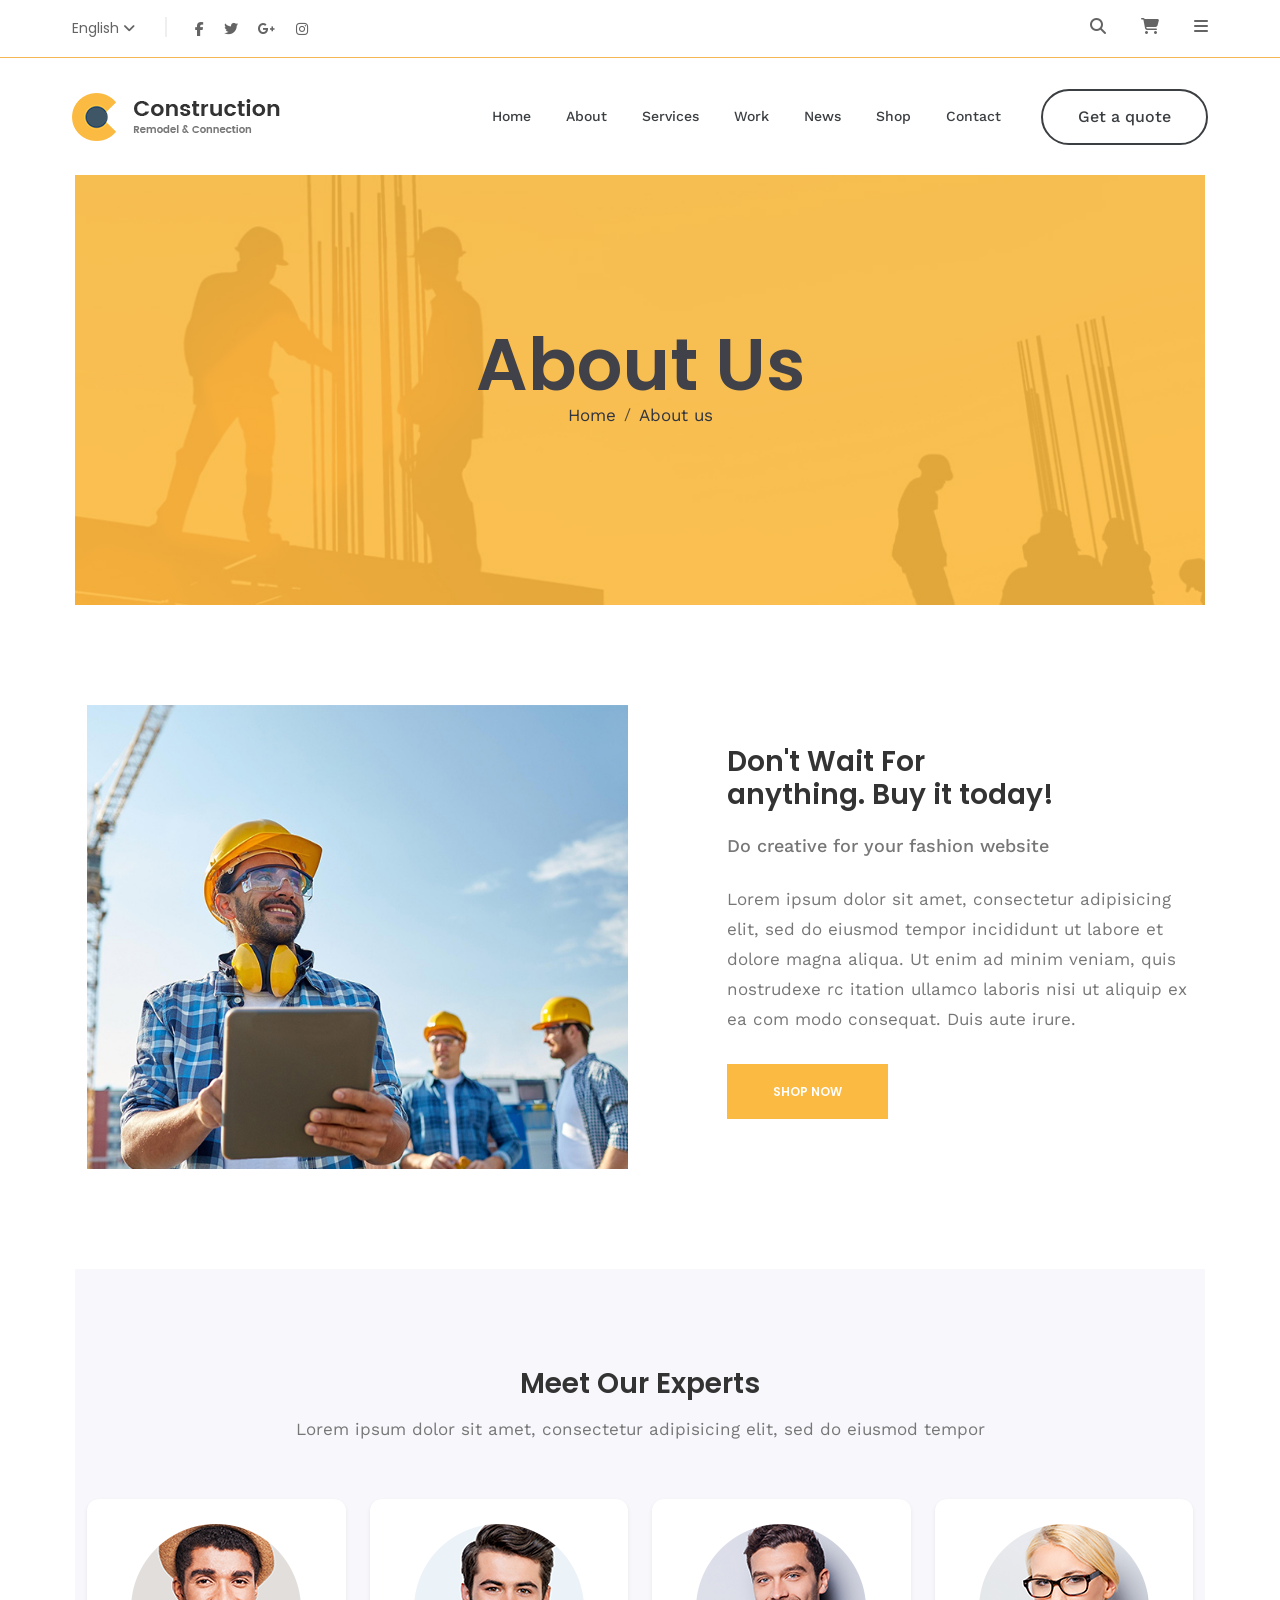
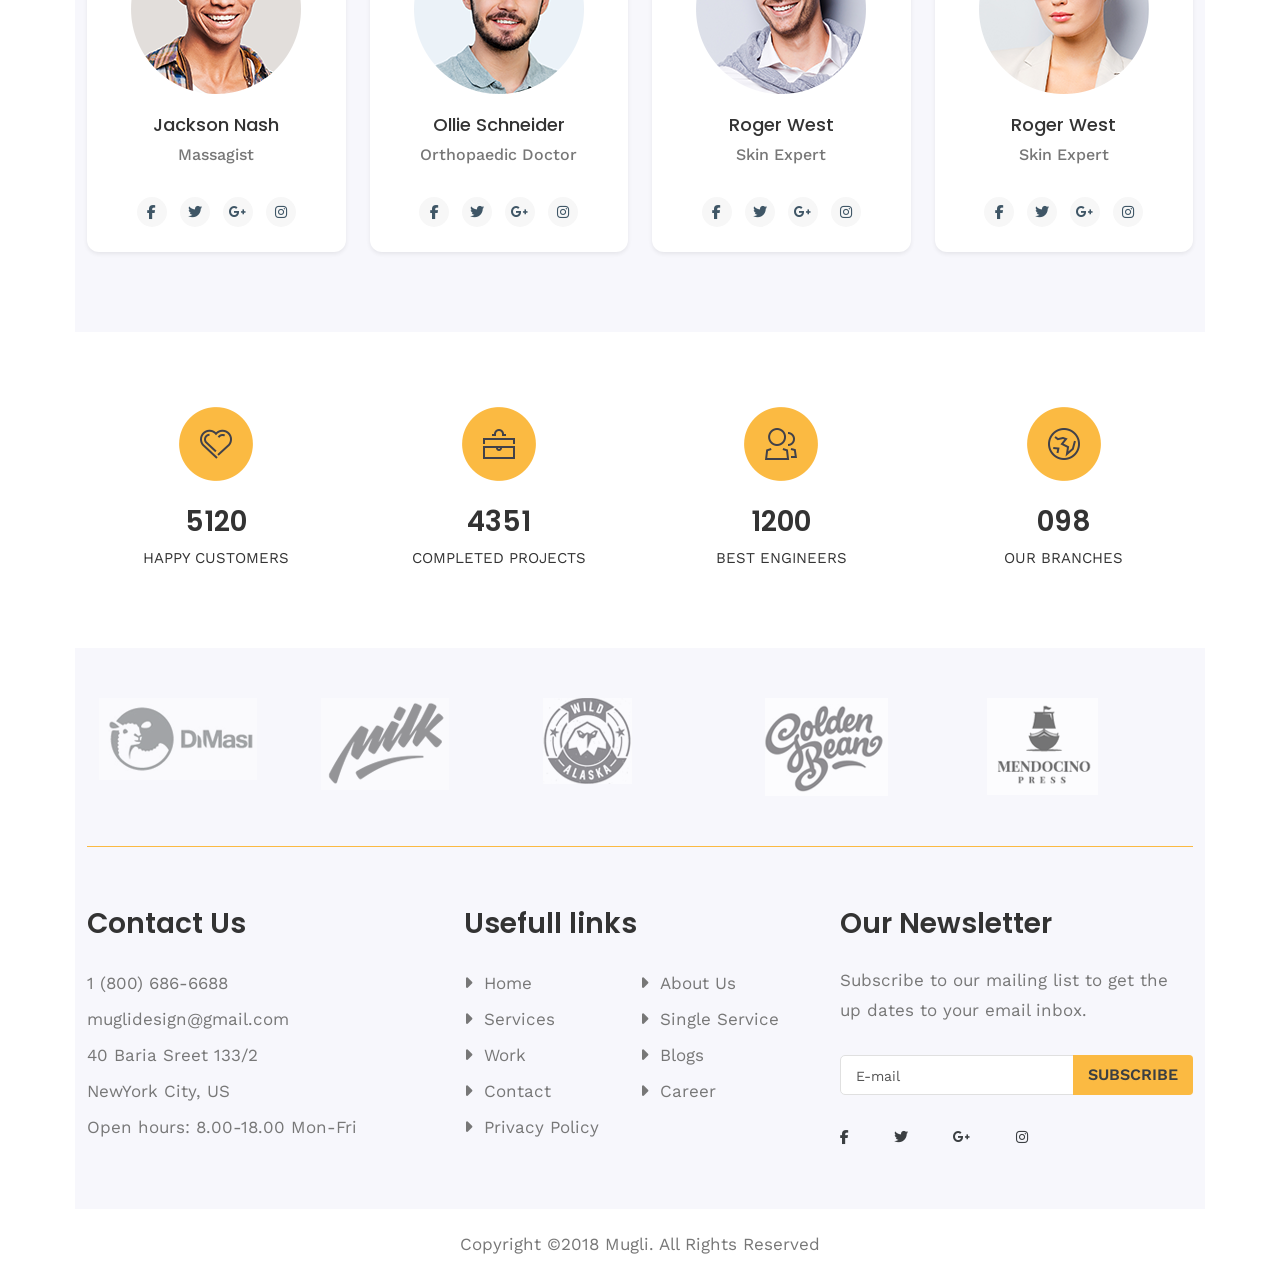
==== commit 5f993917: "Link up all page" ====
--- a/about.html
+++ b/about.html
@@ -75,10 +75,7 @@
         <div class="close-icon">
           <button><i class="fa-solid fa-xmark"></i></button>
         </div>
-        <p>
-          Lorem ipsum dolor sit amet, consectetur adipisicing elit, sed do eiusmod tempor incididunt ut labore et dolore magna aliqua. Ut enim ad minim veniam, quis nostrudexe rc itation ullamco
-          laboris nisi ut aliquip ex ea com modo consequat. Duis aute irure.
-        </p>
+        <p>Lorem ipsum dolor sit amet, consectetur adipisicing elit, sed do eiusmod tempor incididunt ut labore et dolore magna aliqua. Ut enim ad minim veniam, quis nostrudexe rc itation ullamco laboris nisi ut aliquip ex ea com modo consequat. Duis aute irure.</p>
         <div class="instagram">
           <a href="#"><img src="img/insta/insta1.jpg" alt="" /></a>
           <a href="#"><img src="img/insta/insta2.jpg" alt="" /></a>
@@ -114,28 +111,42 @@
                     <li>
                       <a href="index.html">Home</a>
                       <ul class="submenu">
-                        <li><a href="#">Home v1</a></li>
                         <li>
-                          <a href="#">Home v2</a>
-                          <ul class="submenu">
-                            <li><a href="#">Home v.1</a></li>
-                            <li><a href="#">Home v.2</a></li>
-                            <li>
-                              <a href="#">Home v.3</a>
-                            </li>
-                            <li><a href="#">Home v.4</a></li>
-                          </ul>
+                          <a href="index-2.html">Home v2</a>
                         </li>
-                        <li><a href="#">Home v3</a></li>
-                        <li><a href="#">Home v4</a></li>
+                        <li><a href="index-3.html">Home v3</a></li>
                       </ul>
                     </li>
                     <li><a href="about.html">About</a></li>
-                    <li><a href="#">Services</a></li>
-                    <li><a href="#">Work</a></li>
-                    <li><a href="#">News</a></li>
-                    <li><a href="#">Shop</a></li>
-                    <li><a href="#">careers</a></li>
+                    <li><a href="services.html">Services</a></li>
+                    <li>
+                      <a href="work.html">Work</a>
+                      <ul class="submenu">
+                        <li>
+                          <a href="work-details.html">Work Details</a>
+                        </li>
+                      </ul>
+                    </li>
+                    <li>
+                      <a href="news.html">News</a>
+                      <ul class="submenu">
+                        <li>
+                          <a href="news-details.html">News Details</a>
+                        </li>
+                        <li><a href="news-sidebar.html">News Sidebar</a></li>
+                      </ul>
+                    </li>
+                    <li>
+                      <a href="shop.html">Shop</a>
+                      <ul class="submenu">
+                        <li>
+                          <a href="shop.html">Product Page</a>
+                        </li>
+                        <li><a href="product-details.html">Product Details</a></li>
+                        <li><a href="cart.html">Cart Page</a></li>
+                      </ul>
+                    </li>
+                    <li><a href="contact.html">Contact</a></li>
                   </ul>
                 </nav>
               </div>
@@ -180,10 +191,7 @@
                   anything. Buy it today!
                 </h3>
                 <span>Do creative for your fashion website</span>
-                <p>
-                  Lorem ipsum dolor sit amet, consectetur adipisicing elit, sed do eiusmod tempor incididunt ut labore et dolore magna aliqua. Ut enim ad minim veniam, quis nostrudexe rc itation
-                  ullamco laboris nisi ut aliquip ex ea com modo consequat. Duis aute irure.
-                </p>
+                <p>Lorem ipsum dolor sit amet, consectetur adipisicing elit, sed do eiusmod tempor incididunt ut labore et dolore magna aliqua. Ut enim ad minim veniam, quis nostrudexe rc itation ullamco laboris nisi ut aliquip ex ea com modo consequat. Duis aute irure.</p>
                 <a href="#" class="btn brand-btn">SHOP NOW</a>
               </div>
             </div>
